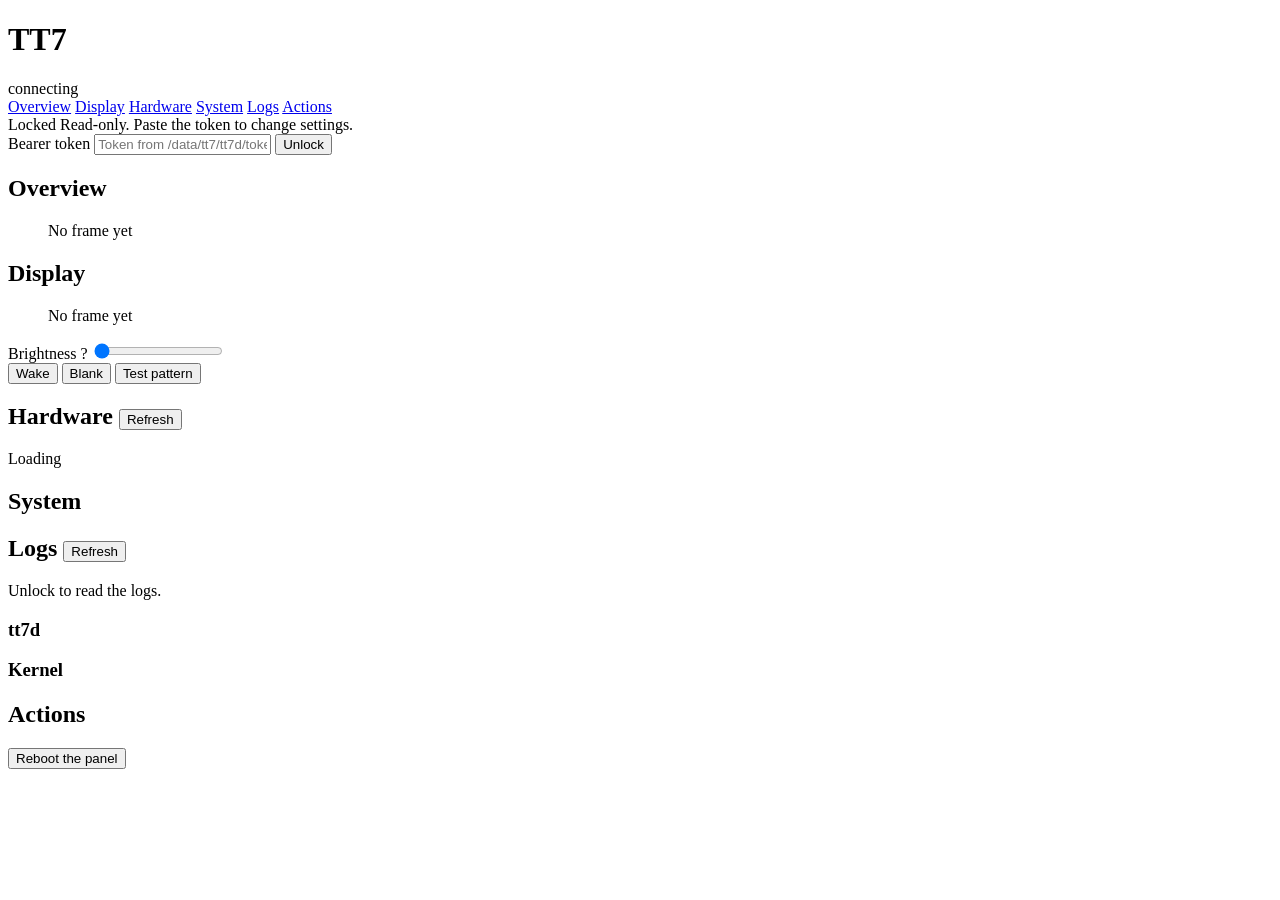
==== tt7d/web/index.html @ 02a5f237 "feat(tt7d): local web control panel and admin API (M4) GET / serves an embedded HTML/CSS/JS admin pa" ====
<!doctype html>
<!-- ABOUTME: tt7d's local control panel (SPEC 29-31): overview, display, hardware, system, logs, actions. -->
<!-- ABOUTME: Compiled into tt7d; the CSP allows only /panel.css and /panel.js, so nothing here is inline. -->
<html lang="en">
<head>
<meta charset="utf-8">
<meta name="viewport" content="width=device-width, initial-scale=1">
<title>TT7 control panel</title>
<link rel="icon" href="data:,">
<link rel="stylesheet" href="/panel.css">
<script src="/panel.js" defer></script>
</head>
<body>
<header class="top">
  <div class="title">
    <h1><span id="model">TT7</span> <span id="device-id" class="muted"></span></h1>
    <span id="online" class="badge">connecting</span>
  </div>
  <nav>
    <a href="#overview">Overview</a>
    <a href="#display">Display</a>
    <a href="#hardware">Hardware</a>
    <a href="#system">System</a>
    <a href="#logs">Logs</a>
    <a href="#actions">Actions</a>
  </nav>
</header>

<main>
<section id="auth" class="card auth">
  <div class="auth-row">
    <span id="lock-state" class="badge locked">Locked</span>
    <span id="lock-text">Read-only. Paste the token to change settings.</span>
  </div>
  <form id="unlock-form" class="auth-row">
    <label for="token" class="sr">Bearer token</label>
    <input id="token" type="password" autocomplete="off" spellcheck="false" placeholder="Token from /data/tt7/tt7d/token">
    <button type="submit">Unlock</button>
  </form>
  <button id="lock" type="button" hidden>Lock</button>
  <p id="auth-msg" class="msg" role="status"></p>
</section>

<section id="overview" class="card">
  <h2>Overview</h2>
  <div class="split">
    <figure class="preview">
      <img id="preview-overview" class="preview-img" alt="The frame on the panel's screen" hidden>
      <figcaption class="preview-cap muted">No frame yet</figcaption>
    </figure>
    <dl id="overview-list" class="kv"></dl>
  </div>
</section>

<section id="display" class="card">
  <h2>Display</h2>
  <div class="split">
    <figure class="preview">
      <img id="preview-display" class="preview-img" alt="The frame on the panel's screen" hidden>
      <figcaption class="preview-cap muted">No frame yet</figcaption>
    </figure>
    <div>
      <dl id="display-list" class="kv"></dl>
      <label for="brightness" class="slider-label">Brightness <output id="brightness-out">?</output></label>
      <input id="brightness" type="range" min="0" max="100" step="1" value="0" data-needs-token>
      <div class="buttons">
        <button id="wake" type="button" data-needs-token>Wake</button>
        <button id="blank" type="button" data-needs-token>Blank</button>
        <button id="test-pattern" type="button" data-needs-token>Test pattern</button>
      </div>
      <p id="display-msg" class="msg" role="status"></p>
    </div>
  </div>
</section>

<section id="hardware" class="card">
  <h2>Hardware <button id="hardware-refresh" type="button" class="small">Refresh</button></h2>
  <div id="hardware-body" class="tree muted">Loading</div>
</section>

<section id="system" class="card">
  <h2>System</h2>
  <dl id="system-list" class="kv"></dl>
</section>

<section id="logs" class="card">
  <h2>Logs <button id="logs-refresh" type="button" class="small" data-needs-token>Refresh</button></h2>
  <p id="logs-msg" class="msg muted">Unlock to read the logs.</p>
  <h3>tt7d <span id="log-path" class="muted"></span></h3>
  <pre id="log-tt7d" class="log"></pre>
  <h3>Kernel</h3>
  <pre id="log-kernel" class="log"></pre>
</section>

<section id="actions" class="card">
  <h2>Actions</h2>
  <div class="buttons">
    <button id="reboot" type="button" class="danger" data-needs-token>Reboot the panel</button>
  </div>
  <p id="actions-msg" class="msg" role="status"></p>
</section>
</main>
</body>
</html>
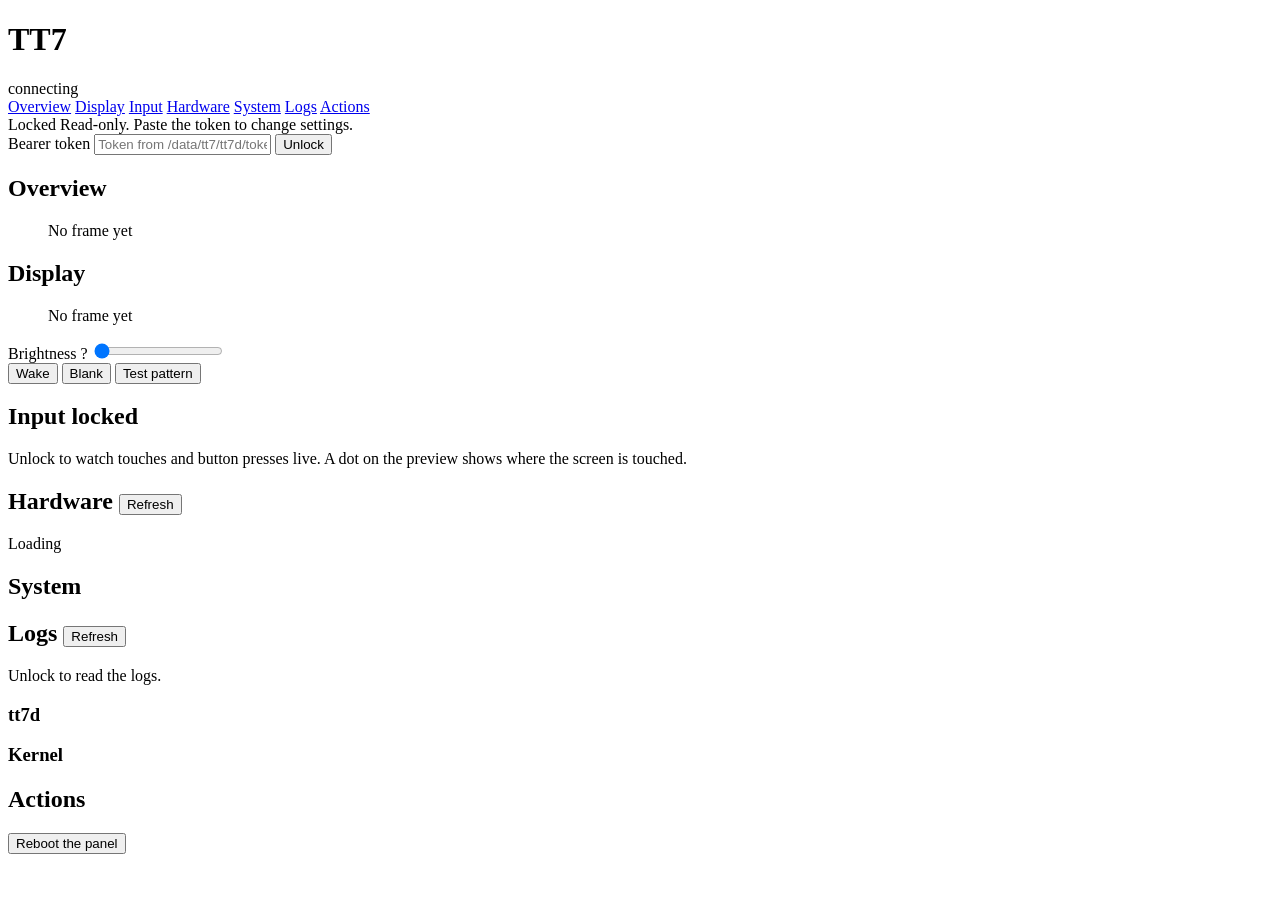
==== commit d8df8c0e: "feat(tt7d): control panel Input section with live events and a touch dot Co-Authored-By: Claude Opus" ====
--- a/tt7d/web/index.html
+++ b/tt7d/web/index.html
@@ -1,5 +1,5 @@
 <!doctype html>
-<!-- ABOUTME: tt7d's local control panel (SPEC 29-31): overview, display, hardware, system, logs, actions. -->
+<!-- ABOUTME: tt7d's local control panel (SPEC 29-31): overview, display, input, hardware, system, logs, actions. -->
 <!-- ABOUTME: Compiled into tt7d; the CSP allows only /panel.css and /panel.js, so nothing here is inline. -->
 <html lang="en">
 <head>
@@ -19,6 +19,7 @@
   <nav>
     <a href="#overview">Overview</a>
     <a href="#display">Display</a>
+    <a href="#input">Input</a>
     <a href="#hardware">Hardware</a>
     <a href="#system">System</a>
     <a href="#logs">Logs</a>
@@ -45,7 +46,10 @@
   <h2>Overview</h2>
   <div class="split">
     <figure class="preview">
-      <img id="preview-overview" class="preview-img" alt="The frame on the panel's screen" hidden>
+      <div class="preview-box">
+        <img id="preview-overview" class="preview-img" alt="The frame on the panel's screen" hidden>
+        <span class="touch-dot" hidden></span>
+      </div>
       <figcaption class="preview-cap muted">No frame yet</figcaption>
     </figure>
     <dl id="overview-list" class="kv"></dl>
@@ -56,7 +60,10 @@
   <h2>Display</h2>
   <div class="split">
     <figure class="preview">
-      <img id="preview-display" class="preview-img" alt="The frame on the panel's screen" hidden>
+      <div class="preview-box">
+        <img id="preview-display" class="preview-img" alt="The frame on the panel's screen" hidden>
+        <span class="touch-dot" hidden></span>
+      </div>
       <figcaption class="preview-cap muted">No frame yet</figcaption>
     </figure>
     <div>
@@ -71,6 +78,12 @@
       <p id="display-msg" class="msg" role="status"></p>
     </div>
   </div>
+</section>
+
+<section id="input" class="card">
+  <h2>Input <span id="input-state" class="badge">locked</span></h2>
+  <p id="input-msg" class="msg muted">Unlock to watch touches and button presses live. A dot on the preview shows where the screen is touched.</p>
+  <ol id="input-log" class="log input-log"></ol>
 </section>
 
 <section id="hardware" class="card">
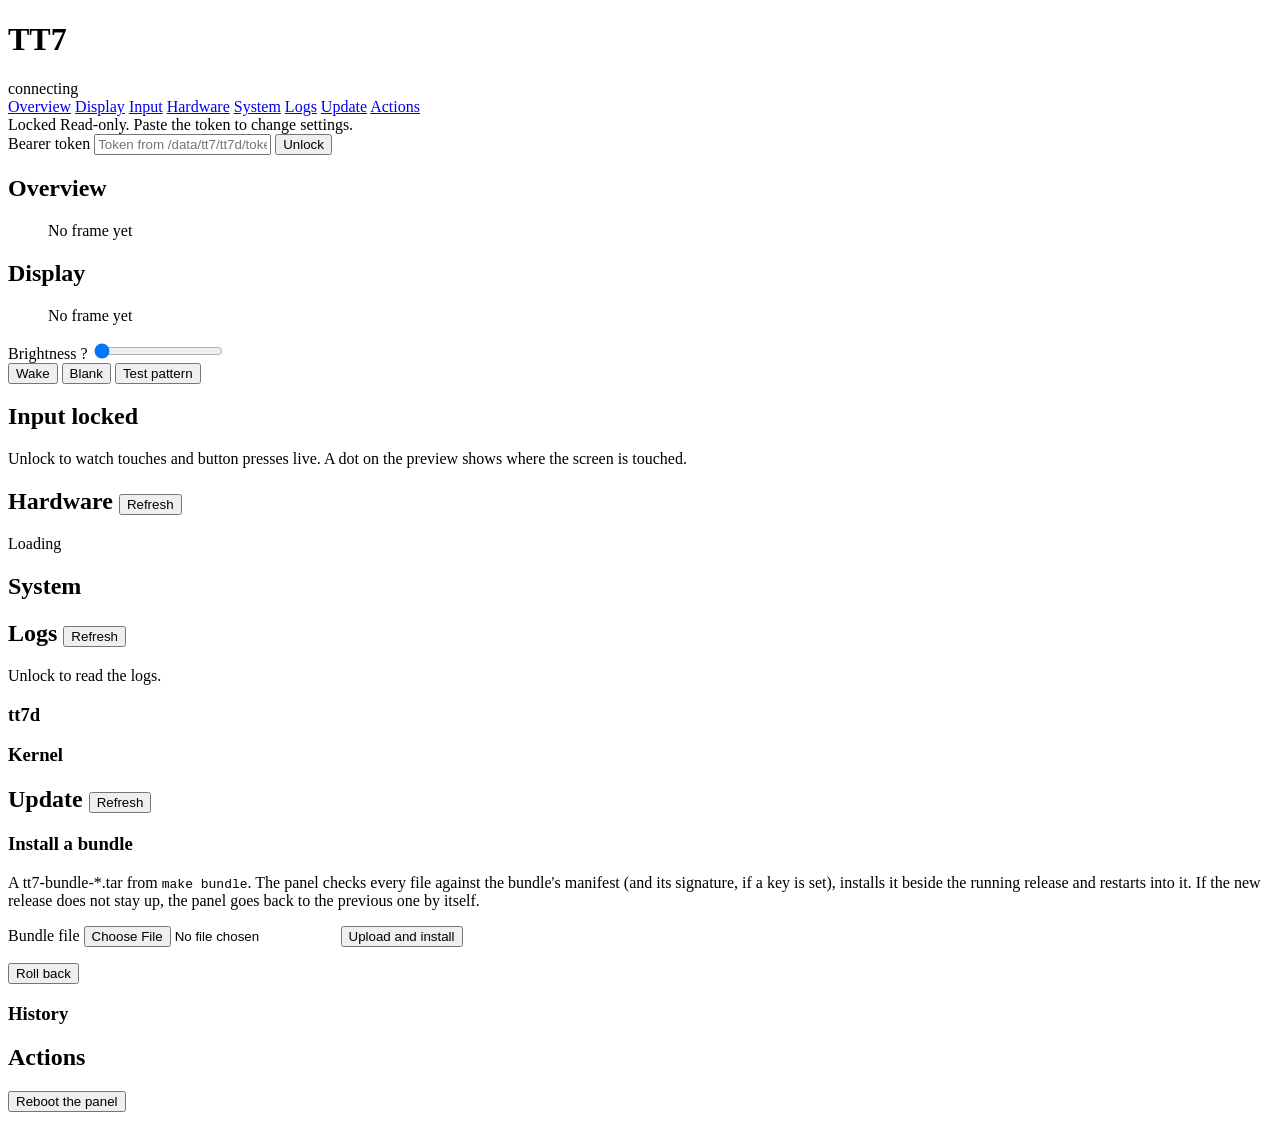
==== commit 0ddeb66b: "feat(panel): Update section: upload a bundle, show releases, roll back A new update.js (loaded after" ====
--- a/tt7d/web/index.html
+++ b/tt7d/web/index.html
@@ -1,5 +1,5 @@
 <!doctype html>
-<!-- ABOUTME: tt7d's local control panel (SPEC 29-31): overview, display, input, hardware, system, logs, actions. -->
+<!-- ABOUTME: tt7d's local control panel (SPEC 29-31): overview, display, input, hardware, system, logs, update, actions. -->
 <!-- ABOUTME: Compiled into tt7d; the CSP allows only /panel.css and /panel.js, so nothing here is inline. -->
 <html lang="en">
 <head>
@@ -9,6 +9,7 @@
 <link rel="icon" href="data:,">
 <link rel="stylesheet" href="/panel.css">
 <script src="/panel.js" defer></script>
+<script src="/update.js" defer></script>
 </head>
 <body>
 <header class="top">
@@ -23,6 +24,7 @@
     <a href="#hardware">Hardware</a>
     <a href="#system">System</a>
     <a href="#logs">Logs</a>
+    <a href="#update">Update</a>
     <a href="#actions">Actions</a>
   </nav>
 </header>
@@ -105,6 +107,25 @@
   <pre id="log-kernel" class="log"></pre>
 </section>
 
+<section id="update" class="card">
+  <h2>Update <button id="update-refresh" type="button" class="small">Refresh</button></h2>
+  <dl id="update-list" class="kv"></dl>
+  <h3>Install a bundle</h3>
+  <p class="muted">A tt7-bundle-*.tar from <code>make bundle</code>. The panel checks every file against the bundle's manifest (and its signature, if a key is set), installs it beside the running release and restarts into it. If the new release does not stay up, the panel goes back to the previous one by itself.</p>
+  <div class="auth-row">
+    <label for="update-file" class="sr">Bundle file</label>
+    <input id="update-file" type="file" accept=".tar,application/x-tar" data-needs-token>
+    <button id="update-upload" type="button" data-needs-token>Upload and install</button>
+  </div>
+  <progress id="update-progress" max="1" value="0" hidden></progress>
+  <p id="update-msg" class="msg" role="status"></p>
+  <div class="buttons">
+    <button id="update-rollback" type="button" class="danger" data-needs-token>Roll back</button>
+  </div>
+  <h3>History</h3>
+  <ol id="update-history" class="log input-log"></ol>
+</section>
+
 <section id="actions" class="card">
   <h2>Actions</h2>
   <div class="buttons">
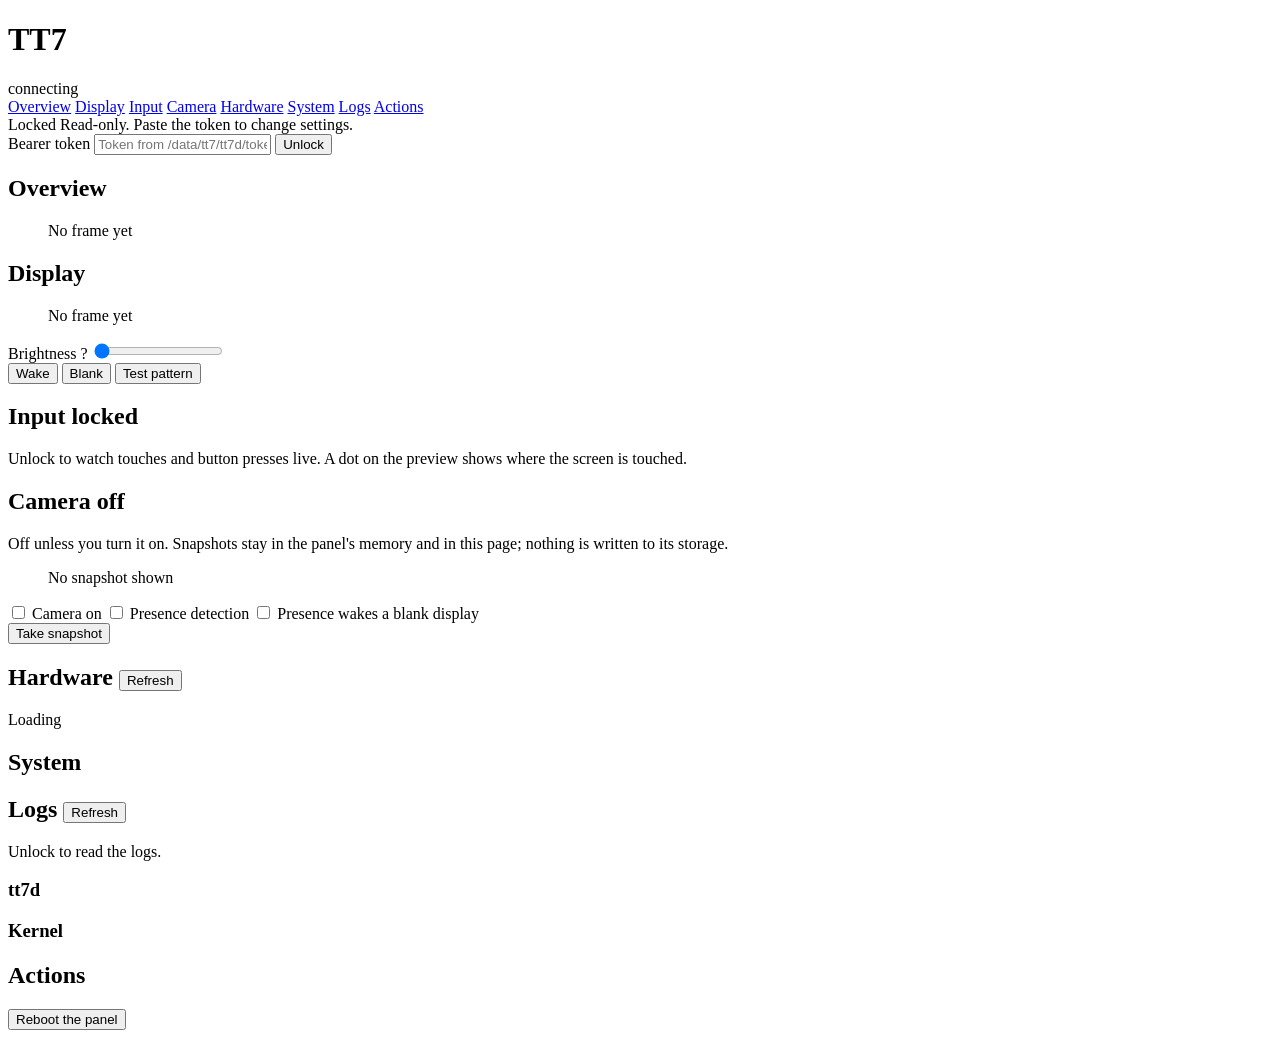
==== commit 10f9a0f9: "feat(tt7d): Camera section in the control panel On/off switches (PUT /api/v1/config/camera with the " ====
--- a/tt7d/web/index.html
+++ b/tt7d/web/index.html
@@ -1,6 +1,6 @@
 <!doctype html>
-<!-- ABOUTME: tt7d's local control panel (SPEC 29-31): overview, display, input, hardware, system, logs, update, actions. -->
-<!-- ABOUTME: Compiled into tt7d; the CSP allows only /panel.css and /panel.js, so nothing here is inline. -->
+<!-- ABOUTME: tt7d's local control panel (SPEC 29-31): overview, display, input, camera, hardware, system, logs, actions. -->
+<!-- ABOUTME: Compiled into tt7d; the CSP allows only its own /panel.css, /panel.js and /camera.js, so nothing here is inline. -->
 <html lang="en">
 <head>
 <meta charset="utf-8">
@@ -9,7 +9,7 @@
 <link rel="icon" href="data:,">
 <link rel="stylesheet" href="/panel.css">
 <script src="/panel.js" defer></script>
-<script src="/update.js" defer></script>
+<script src="/camera.js" defer></script>
 </head>
 <body>
 <header class="top">
@@ -21,10 +21,10 @@
     <a href="#overview">Overview</a>
     <a href="#display">Display</a>
     <a href="#input">Input</a>
+    <a href="#camera">Camera</a>
     <a href="#hardware">Hardware</a>
     <a href="#system">System</a>
     <a href="#logs">Logs</a>
-    <a href="#update">Update</a>
     <a href="#actions">Actions</a>
   </nav>
 </header>
@@ -88,6 +88,29 @@
   <ol id="input-log" class="log input-log"></ol>
 </section>
 
+<section id="camera" class="card">
+  <h2>Camera <span id="camera-state" class="badge">off</span></h2>
+  <p class="msg muted">Off unless you turn it on. Snapshots stay in the panel's memory and in this page; nothing is written to its storage.</p>
+  <div class="split">
+    <figure class="preview">
+      <img id="camera-img" class="camera-img" alt="The latest camera snapshot" hidden>
+      <figcaption id="camera-cap" class="preview-note muted">No snapshot shown</figcaption>
+    </figure>
+    <div>
+      <dl id="camera-list" class="kv"></dl>
+      <div class="toggles">
+        <label><input id="camera-enabled" type="checkbox" data-needs-token> Camera on</label>
+        <label><input id="camera-presence" type="checkbox" data-needs-token> Presence detection</label>
+        <label><input id="camera-wake" type="checkbox" data-needs-token> Presence wakes a blank display</label>
+      </div>
+      <div class="buttons">
+        <button id="camera-snapshot" type="button" data-needs-token>Take snapshot</button>
+      </div>
+      <p id="camera-msg" class="msg" role="status"></p>
+    </div>
+  </div>
+</section>
+
 <section id="hardware" class="card">
   <h2>Hardware <button id="hardware-refresh" type="button" class="small">Refresh</button></h2>
   <div id="hardware-body" class="tree muted">Loading</div>
@@ -107,25 +130,6 @@
   <pre id="log-kernel" class="log"></pre>
 </section>
 
-<section id="update" class="card">
-  <h2>Update <button id="update-refresh" type="button" class="small">Refresh</button></h2>
-  <dl id="update-list" class="kv"></dl>
-  <h3>Install a bundle</h3>
-  <p class="muted">A tt7-bundle-*.tar from <code>make bundle</code>. The panel checks every file against the bundle's manifest (and its signature, if a key is set), installs it beside the running release and restarts into it. If the new release does not stay up, the panel goes back to the previous one by itself.</p>
-  <div class="auth-row">
-    <label for="update-file" class="sr">Bundle file</label>
-    <input id="update-file" type="file" accept=".tar,application/x-tar" data-needs-token>
-    <button id="update-upload" type="button" data-needs-token>Upload and install</button>
-  </div>
-  <progress id="update-progress" max="1" value="0" hidden></progress>
-  <p id="update-msg" class="msg" role="status"></p>
-  <div class="buttons">
-    <button id="update-rollback" type="button" class="danger" data-needs-token>Roll back</button>
-  </div>
-  <h3>History</h3>
-  <ol id="update-history" class="log input-log"></ol>
-</section>
-
 <section id="actions" class="card">
   <h2>Actions</h2>
   <div class="buttons">
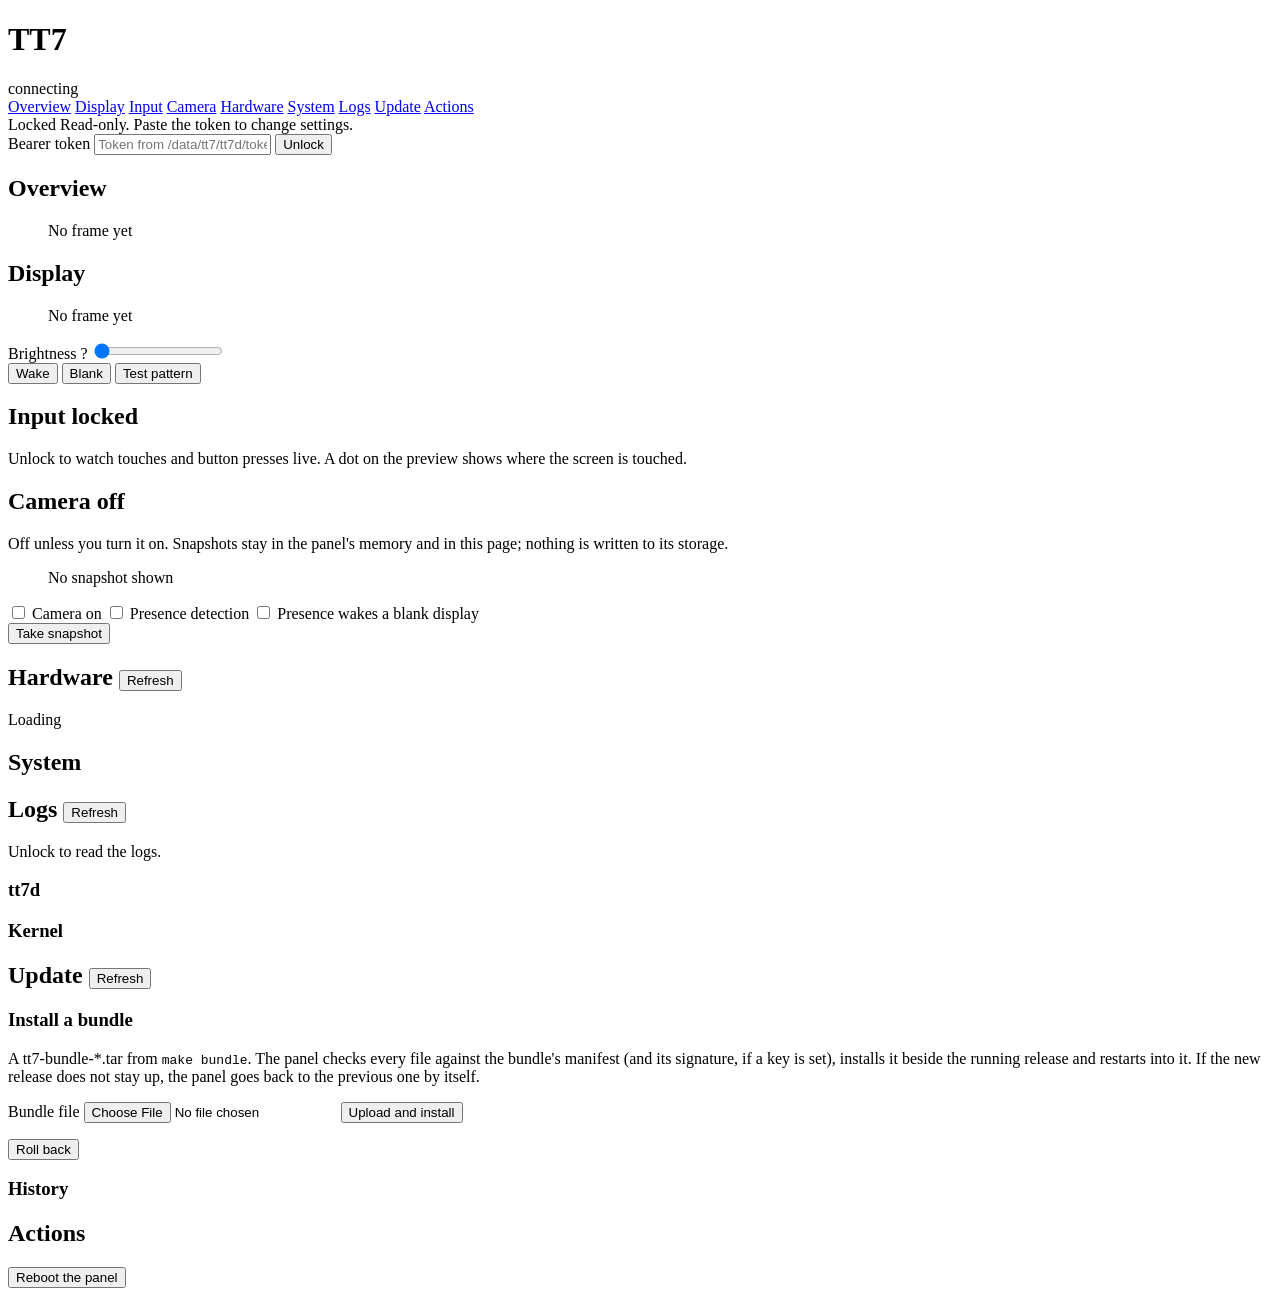
==== commit be673d80: "merge: tt7d-web-update (signed bundle upload, releases, rollback) Conflicts, all "both sides added"," ====
--- a/tt7d/web/index.html
+++ b/tt7d/web/index.html
@@ -1,6 +1,6 @@
 <!doctype html>
-<!-- ABOUTME: tt7d's local control panel (SPEC 29-31): overview, display, input, camera, hardware, system, logs, actions. -->
-<!-- ABOUTME: Compiled into tt7d; the CSP allows only its own /panel.css, /panel.js and /camera.js, so nothing here is inline. -->
+<!-- ABOUTME: tt7d's local control panel (SPEC 29-31): overview, display, input, camera, hardware, system, logs, update, actions. -->
+<!-- ABOUTME: Compiled into tt7d; the CSP allows only its own /panel.css, /panel.js, /camera.js and /update.js, so nothing here is inline. -->
 <html lang="en">
 <head>
 <meta charset="utf-8">
@@ -10,6 +10,7 @@
 <link rel="stylesheet" href="/panel.css">
 <script src="/panel.js" defer></script>
 <script src="/camera.js" defer></script>
+<script src="/update.js" defer></script>
 </head>
 <body>
 <header class="top">
@@ -25,6 +26,7 @@
     <a href="#hardware">Hardware</a>
     <a href="#system">System</a>
     <a href="#logs">Logs</a>
+    <a href="#update">Update</a>
     <a href="#actions">Actions</a>
   </nav>
 </header>
@@ -130,6 +132,25 @@
   <pre id="log-kernel" class="log"></pre>
 </section>
 
+<section id="update" class="card">
+  <h2>Update <button id="update-refresh" type="button" class="small">Refresh</button></h2>
+  <dl id="update-list" class="kv"></dl>
+  <h3>Install a bundle</h3>
+  <p class="muted">A tt7-bundle-*.tar from <code>make bundle</code>. The panel checks every file against the bundle's manifest (and its signature, if a key is set), installs it beside the running release and restarts into it. If the new release does not stay up, the panel goes back to the previous one by itself.</p>
+  <div class="auth-row">
+    <label for="update-file" class="sr">Bundle file</label>
+    <input id="update-file" type="file" accept=".tar,application/x-tar" data-needs-token>
+    <button id="update-upload" type="button" data-needs-token>Upload and install</button>
+  </div>
+  <progress id="update-progress" max="1" value="0" hidden></progress>
+  <p id="update-msg" class="msg" role="status"></p>
+  <div class="buttons">
+    <button id="update-rollback" type="button" class="danger" data-needs-token>Roll back</button>
+  </div>
+  <h3>History</h3>
+  <ol id="update-history" class="log input-log"></ol>
+</section>
+
 <section id="actions" class="card">
   <h2>Actions</h2>
   <div class="buttons">
